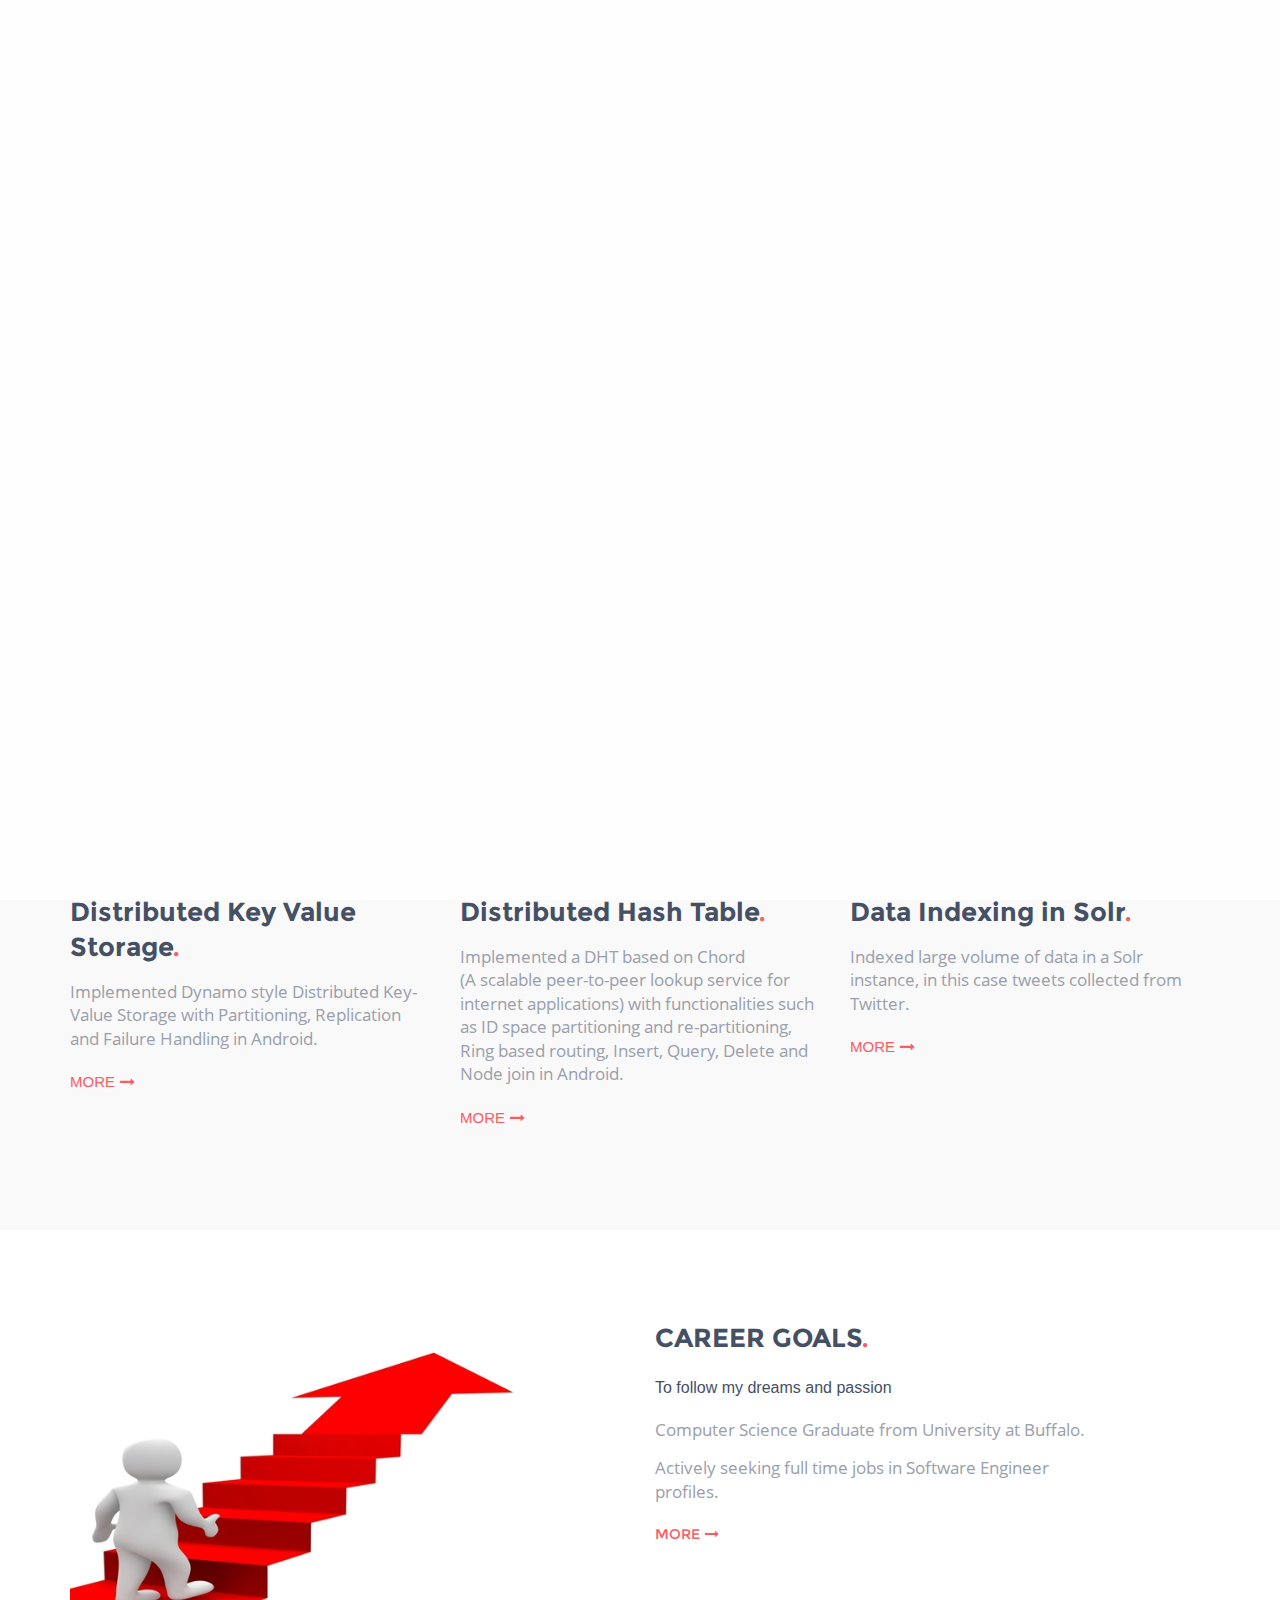
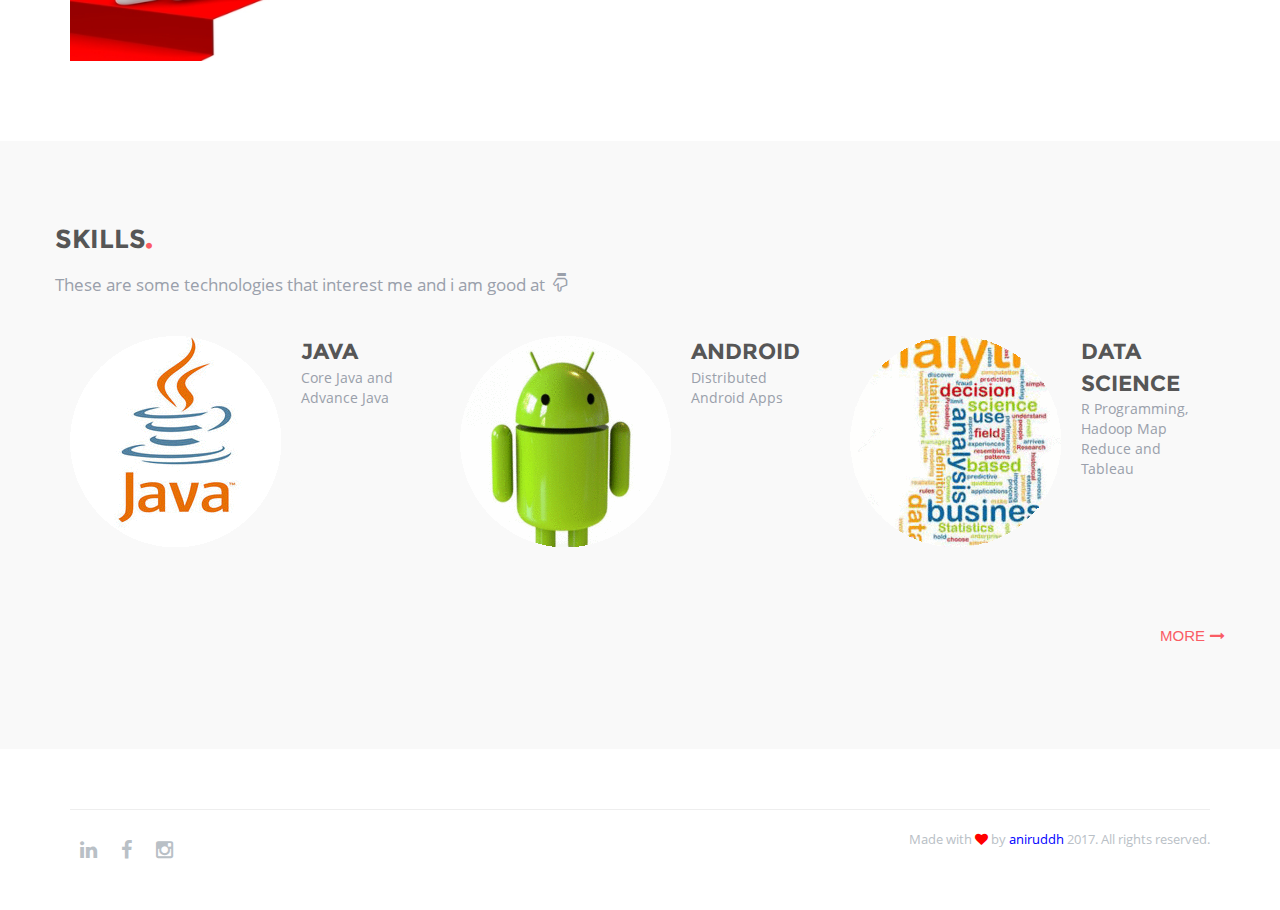
==== index.html @ 6357b133 "Initial Commit" ====
<!doctype html>
<!--[if lt IE 7]>      <html class="no-js lt-ie9 lt-ie8 lt-ie7" lang=""> <![endif]-->
<!--[if IE 7]>         <html class="no-js lt-ie9 lt-ie8" lang=""> <![endif]-->
<!--[if IE 8]>         <html class="no-js lt-ie9" lang=""> <![endif]-->
<!--[if gt IE 8]><!--> <html class="no-js" lang=""> <!--<![endif]-->
    <head>
        <meta charset="utf-8">
        <meta http-equiv="X-UA-Compatible" content="IE=edge,chrome=1">
        <title></title>
        <meta name="description" content="">
        <meta name="viewport" content="width=device-width, initial-scale=1">
        <link rel="apple-touch-icon" href="apple-touch-icon.png">

        <link rel="stylesheet" href="assets/css/bootstrap.min.css">
        <!--        <link rel="stylesheet" href="assets/css/bootstrap-theme.min.css">-->


        <!--For Plugins external css-->
        <link rel="stylesheet" href="assets/css/plugins.css" />
        <link rel="stylesheet" href="assets/css/opensans-web-font.css" />
        <link rel="stylesheet" href="assets/css/montserrat-web-font.css" />

		<!--For font-awesome css-->
        <link rel="stylesheet" href="assets/css/font-awesome.min.css" />

        <!--Theme custom css -->
        <link rel="stylesheet" href="assets/css/style.css">

        <!--Theme Responsive css-->
        <link rel="stylesheet" href="assets/css/responsive.css" />

        <script src="assets/js/vendor/modernizr-2.8.3-respond-1.4.2.min.js"></script>
    </head>
    <body>
        <!--[if lt IE 8]>
            <p class="browserupgrade">You are using an <strong>outdated</strong> browser. Please <a href="http://browsehappy.com/">upgrade your browser</a> to improve your experience.</p>
        <![endif]-->
		
		<div class='preloader'><div class='loaded'>&nbsp;</div></div>
        <nav class="mainmenu navbar navbar-default navbar-fixed-top">
            <div class="container">
			
			<div class="row">
                <!-- Brand and toggle get grouped for better mobile display -->
                <div class="navbar-header">
                    <button type="button" class="navbar-toggle collapsed" data-toggle="collapse" data-target="#bs-example-navbar-collapse-1" aria-expanded="false">
                        <span class="sr-only">Toggle navigation</span>
                        <span class="icon-bar"></span>
                      <span class="icon-bar"></span>
                        <span class="icon-bar"></span>
                    </button>
					
					<!-- <div class="brand-bg">
                    <a class="navbar-brand" href="index.html"><img src="assets/images/logo.png"/></a>
					</div> -->
                </div>

                <!-- Collect the nav links, forms, and other content for toggling -->
                <div class="collapse navbar-collapse" id="bs-example-navbar-collapse-1">
                    <ul class="nav navbar-nav pull-right">
                        
                        <li><a href="./index.html">Home</a></li>
                        <li><a href="./education.html">Education</a></li>
                        <li><a href="./workex.html">Work Experience</a></li>
                        <li><a href="https://github.com/anni23">Projects</a></li>
                        <li><a href="./contact.html">Contact</a></li>
                        <li><a href="http://www.linkedin.com/in/ani-chaturvedi" target="_blank"><i class="fa fa-linkedin"></i></a></li>
                        <li><a href="https://www.facebook.com/aniruddhrc"><i class="fa fa-facebook"></i></a></li>
                        
                    </ul>
                </div><!-- /.navbar-collapse -->
				</div>
				
            </div><!-- /.container-fluid -->
        </nav>

        <!--Home page style-->
        <header class="home-bg">
		<div class="overlay-img">
			<div class="container">
				<div class="row">
					<div class="col-md-6 col-sm-12 col-xs-12">
						<div class="header-details">
							<h1 color"white">Hi !!</h1>
							<h1 color"white">This is Aniruddh<br>Chaturvedi</h1>
							<p>Wanna be software developer.</p>
							<a href="./resume/Aniruddh Chaturvedi-Resume.pdf" target="_blank"><button class="btn btn-default"><i class="glyphicon glyphicon-save"></i>&nbsp;&nbsp;<font size=5>Resume</font></button></a>
						</div>
					</div>
					

				</div>
			</div>
		</div>	
        </header>

        <!-- Sections -->
        <h4 class=test>Let's have a look at some of my challenging projects.</h4>
        <section id="promotion-area" class="sections">
            
            
            <div class="container">
                <!-- Example row of columns -->
                <div class="row">
                
					<div class="col-sm-4 col-sm-12 col-xs-12">
						<div class="promotion">
						<h1>Distributed Key Value Storage<i class="fa fa-circle"></i></h1>
						<p>Implemented Dynamo style Distributed Key-Value Storage with Partitioning, Replication and Failure Handling in Android.</p>
						<a href="./DynamoDB.html"><h4>more<span><i class="fa fa-long-arrow-right"></i></span></h4></a>
						
						</div>
					</div>
					
					<div class="col-sm-4 col-sm-12 col-xs-12">
						<div class="promotion">
						
						<h1>Distributed Hash Table<i class="fa fa-circle"></i></h1>
						<p>Implemented a DHT based on Chord<br>(A scalable peer-to-peer lookup service for internet applications) with functionalities such as ID space partitioning and re-partitioning, Ring based routing, Insert, Query, Delete and Node join in Android.</p>
						<a href="./dht.html"><h4>more<span><i class="fa fa-long-arrow-right"></i></span></h4></a>
						
						</div>
					</div>
					
					<div class="col-sm-4 col-sm-12 col-xs-12">
						<div class="promotion">
						
						<h1>Data Indexing in Solr<i class="fa fa-circle"></i></h1>
						<p>Indexed large volume of data in a Solr instance, in this case tweets collected from Twitter.</p>
						<a href="./solr.html"><h4>more<span><i class="fa fa-long-arrow-right"></i></span></h4></a>
						
						</div>
					</div>

                </div>
            </div> <!-- /container -->       
        </section>
		
		
		<section id="portfolio-area" class="sections">
            <div class="container">
                <!-- Example row of columns -->
                <div class="row">
					<div class="col-sm-6 col-sm-12 col-xs-12">
						<div class="portfolio">
							<img src="assets/images/computer.png" alt="" />
						</div>
					</div>
					
					<div class="col-sm-5 col-sm-12 col-xs-12">
						<div class="portfolio">
						
						<div class="item">
						<h1>Career Goals<i class="fa fa-circle"></i></h1>
						<h5>To follow my dreams and passion</h5>
						<p>Computer Science Graduate from University at Buffalo.</p>
						<p>Actively seeking full time jobs in Software Engineer profiles.</p>
						<a href="./cover/Cover-Letter.pdf" target="_blank"><h4>more<span><i class="fa fa-long-arrow-right"></i></span></h4></a>
						</div>
						
						</div>
					</div>

                </div>
            </div> <!-- /container -->       
        </section>
		
		
		<section id="our-team" class="sections">
            <div class="container">
                <!-- Example row of columns -->
                <div class="row">
						<div class="team-heading">
							<h1>Skills<i class="fa fa-circle"></i></h1>
							<p>These are some technologies that interest me and i am good at&nbsp;&nbsp;<i class="glyphicon glyphicon-hand-down"></i></p>
						</div>
				
				<div class="team-member">
					
					<div class="col-sm-4 col-sm-12 col-xs-12">
						<div class="team">
							<img src="assets/images/man1.png" alt="" />
							<div class="team-info">
								<h2>Java</h2>
								<p>Core Java and Advance Java</p>
							</div>
						</div>	
					</div>
					
					<div class="col-sm-4 col-sm-12 col-xs-12">
						<div class="team">
							<img src="assets/images/man2.png" alt="" />
							<div class="team-info">
								<h2>Android</h2>
								<p>Distributed Android Apps</p>
							</div>
						</div>	
					</div>
					
					<div class="col-sm-4 col-sm-12 col-xs-12">
						<div class="team">
							<img src="assets/images/man3.png" alt="" />
							<div class="team-info">
								<h2>Data Science</h2>
								<p>R Programming, Hadoop Map Reduce and Tableau</p>
							</div>
						</div>	
					</div>
					
					<div class="team-more">
						<a href="./skills.html"><h4>more<span><i class="fa fa-long-arrow-right"></i></span></h4></a>
					</div>
					
				</div>	
					
				</div>
                
            </div> <!-- /container -->       
        </section>
		
		<div class="scroll-top">
		
			<div class="scrollup">
				<i class="fa fa-angle-double-up"></i>
			</div>
			
		</div>
	
        <!--Footer-->
        <footer>
            <div class="container">
			<hr>
            	<div class="row">
				
            		<div class="col-md-6 col-sm-6 col-xs-12">
						<div class="social-network">
							<a href="http://www.linkedin.com/in/ani-chaturvedi" target="_blank"><i class="fa fa-linkedin"></i></a>
							<a href="https://www.facebook.com/aniruddhrc" target="_blank"><i class="fa fa-facebook"></i></a>
							<!-- <a href="#" target="_blank"><i class="fa fa-google-plus"></i></a> -->
							<a href="https://www.instagram.com/aniruddhchaturvedi/?hl=en" target="_blank"><i class="fa fa-instagram"></i></a>
						</div>
					</div>
					
            		<div class="col-md-6 col-sm-6 col-xs-12">
						<div class="copyright">
							<p>Made with <i class="fa fa-heart"></i> by <font color=blue> aniruddh </font>2017. All rights reserved.</p>
						</div>
					</div>
					
            	</div>
            </div>
        </footer>


        <script src="assets/js/vendor/jquery-1.11.2.min.js"></script>
        <script src="assets/js/vendor/bootstrap.min.js"></script>

        <script src="assets/js/plugins.js"></script>
        <script src="assets/js/main.js"></script>
    </body>
</html>
---- assets/css/plugins.css ----
/*
Author: XpeedStudio
Author URI: http://themeforest.net/user/XpeedStudio/portfolio
*/
---- assets/css/opensans-web-font.css ----
@font-face {
    font-family: 'open_sansregular';
    src: url('../fonts/opensans-regular.eot');
    src: url('../fonts/opensans-regular.eot?#iefix') format('embedded-opentype'),
         url('../fonts/opensans-regular.woff2') format('woff2'),
         url('../fonts/opensans-regular.woff') format('woff'),
         url('../fonts/opensans-regular.ttf') format('truetype'),
         url('../fonts/opensans-regular.svg#open_sansregular') format('svg');
    font-weight: normal;
    font-style: normal;

}
---- assets/css/montserrat-web-font.css ----
/* Generated by Font Squirrel (http://www.fontsquirrel.com) on February 29, 2016 */



@font-face {
    font-family: 'montserratbold';
    src: url('../fonts/montserrat-bold.eot');
    src: url('../fonts/montserrat-bold.eot?#iefix') format('embedded-opentype'),
         url('../fonts/montserrat-bold.woff2') format('woff2'),
         url('../fonts/montserrat-bold.woff') format('woff'),
         url('../fonts/montserrat-bold.ttf') format('truetype'),
         url('../fonts/montserrat-bold.svg#montserratbold') format('svg');
    font-weight: normal;
    font-style: normal;

}




@font-face {
    font-family: 'montserratregular';
    src: url('../fonts/montserrat-regular.eot');
    src: url('../fonts/montserrat-regular.eot?#iefix') format('embedded-opentype'),
         url('../fonts/montserrat-regular.woff2') format('woff2'),
         url('../fonts/montserrat-regular.woff') format('woff'),
         url('../fonts/montserrat-regular.ttf') format('truetype'),
         url('../fonts/montserrat-regular.svg#montserratregular') format('svg');
    font-weight: normal;
    font-style: normal;

}
---- assets/css/style.css ----
/*
Author: XpeedStudio
Author URI: http://themeforest.net/user/XpeedStudio/portfolio
*/
/* ==========================================================================
   Author's custom styles
   ========================================================================== */
html,
body {
    background-color: #ffffff;
    font-size: 15px;
    color: #565656;
    width: 100%;
    padding: 0;
    margin-left: 0;
    margin-right: 0;
    font-family: 'open_sansregular';
    font-weight: 300;
}
/*==========================================
PRE LOADER 
==========================================*/

.preloader {
    position: fixed;
    top: 0;
    left: 0;
    right: 0;
    bottom: 0;
    background-color: #fefefe;
    z-index: 99999;
    height: 100%;
    width: 100%;
    overflow: hidden !important;
}

.loaded {
    width: 60px;
    height: 60px;
    position: absolute;
    left: 50%;
    top: 50%;
    background-image: url(../images/preloading.gif);
    background-repeat: no-repeat;
    background-position: center;
    -moz-background-size: cover;
    background-size: cover;
    margin: -20px 0 0 -20px;
}
img {
    -moz-user-select: none;
    -webkit-user-select: none;
    -ms-user-select: none;
    user-select: none;
    -webkit-user-drag: none;
    user-drag: none;
}
a,
a:hover,
a:active,
a:focus {
    text-decoration: none;
    outline: none;
}
a,
button,
a span {
    -webkit-transition: 0.2s ease-in-out;
    -o-transition: 0.2s ease-in-out;
    transition: 0.2s ease-in-out;
}
.btn.extra-width {
    padding: 13px 40px;
}
.btn:focus,
.btn:active {
    outline: inherit;
}
*,
*:before,
*:after {
    -webkit-box-sizing: border-box;
    -moz-box-sizing: border-box;
    box-sizing: border-box;
    /*    direction: rtl;*/
}
p {
    margin: 0 0 15px;
}
.clear {
    clear: both;
}
ol,
ul {
    list-style: none;
    padding: 0;
}
img {
    max-width: 100%;
}
textarea,
input[type="text"],
input[type="password"],
input[type="datetime"],
input[type="datetime-local"],
input[type="date"],
input[type="month"],
input[type="time"],
input[type="week"],
input[type="number"],
input[type="email"],
input[type="url"],
input[type="search"],
input[type="tel"],
input[type="color"],
.uneditable-input {
    outline: none;
}
.form-control {
    border: 1px solid rgba(0, 0, 0, 0.08);
    font-size: 16px;
    height: 45px;
}
.form-control:focus {
    border-color: #f56363;
}
h1,
h2,
h3 {
    font-family: 'Lane', sans-serif;
    font-weight: 300;
    margin: 0;
}
h4,
h5 {
    font-family: 'roboto', sans-serif;
    font-weight: 300;
    margin: 0;
    line-height: 2rem;
}
h1 {
    font-size: 3rem;
    font-weight: 300;
	line-height:inherit;
}
h2 {
    font-size: 2.5rem;
    margin-bottom: .9rem;
	line-height:inherit;
}
h3 {
    font-weight: 300;
    margin-bottom: .9rem;
    font-size: 2.1rem;
    line-height: 2.5rem;
}
h4 {
    font-size: 1.6rem;
    line-height: 2.2rem;
    margin-bottom: 1.1rem;
}
h5 {
    font-size: 1.3rem;
    margin-bottom: 1rem;
}
h6 {
    font-size: 1rem;
    margin-bottom: .9rem;
}
p {
    /*line-height: 1.5rem;*/
    font-size: 1.1rem;
	color:#9aa0ab;
}
p:last-child {
    margin-bottom: 0px;
}
/*.home-wrap h1,*/
.home-wrap h2,
.home-wrap h3,
.home-wrap h4,
.home-wrap h5,
.home-wrap p {
    color: #ffffff;
    font-family: 'roboto', sans-serif;
}
.text {
    color: #333333;
}
.colorstext {
    color: #f56363;
}
.coloricon i {
    color: #f56363;
}
.colorsbg {
    background: #f56363;
    color: #ffffff;
}
.colorsbg .separator2 {
    border: 2px solid;
}
.colorsbg .separator_wrap::after,
.colorsbg .separator_wrap::before {
    background-color: #ffffff;
}
.lightbg {
    background-color: #f9f9f9;
}
.transition {
    -webkit-transition: all 300ms linear;
    -moz-transition: all 300ms linear;
    -o-transition: all 300ms linear;
    -ms-transition: all 300ms linear;
    transition: all 300ms linear;
}
/*
Section
*/
.sections {
    padding-top: 80px;
    padding-bottom: 80px;
    position: relative;
    overflow: hidden;
}
footer {
    padding:40px 0;
}
section .subtitle h5 {
    margin-top: 10px;
    font-size: 1.3rem;
    font-family: 'roboto', sans-serif;
}
.parallax-section {
    max-width: 100%;
    color: #ffffff;
}
section .title-half h2 {
    font-size: 3rem;
    line-height: 4rem;
    font-weight: 300;
    margin-bottom: 1.4rem;
}
section .subtitle-half h5 {
    font-weight: 100;
    font-size: 17px;
}
section:nth-of-type(odd) {
    background-color: #F9F9F9;
}
.fw-special-title-half {
    font-size: 2rem;
    line-height: 3rem;
    font-weight: 100;
    /*    margin-bottom: 10px;*/
}
.heading {
    margin-bottom: 4rem;
}
/*.overlay {
    background-color: rgba(0, 0, 0, 0.3);
    width: 100%;
    min-height: 750px;
}
.overlay-fluid-block {
    background-color: rgba(0, 0, 0, 0.5);
    width: 100%;
}
.home-overlay-fluid {
    background-color: rgba(41, 41, 41, 0.68);
    width: 80%;
    margin: auto;
}
.overlay-img {
    background: rgba(194, 201, 204, 0.3);
    width: 100%;
    padding-top: 100px;
    padding-bottom: 100px;
    color: #ffffff;
}*/
.no-padding {
    padding: 0 !important;
}
.fluid-blocks-col {
    padding: 70px 40px 0 80px;
}
.fluid-blocks-col-right {
    padding: 70px 80px 0 40px;
}

/*
Extra height css
*/
.margin-top-20 {
    margin-top: 20px;
}
.margin-bottom-20 {
    margin-bottom: 20px;
}
.margin-top-40 {
    margin-top: 40px;
}
.margin-bottom-40 {
    margin-bottom: 40px;
}
.margin-top-60 {
    margin-top: 60px;
}
.margin-80 {
    margin-top: 80px;
    margin-bottom: 80px;
}
.margin-bottom-60 {
    margin-bottom: 60px;
}
.margin-top-80 {
    margin-top: 80px;
}
.margin-bottom-80 {
    margin-bottom: 80px;
}
.padding-top-20 {
    padding-top: 1.33rem;
}
.padding-bottom-20 {
    padding-bottom: 1.33rem;
}
.padding-top-40 {
    padding-top: 2.66rem;
}
.padding-bottom-40 {
    padding-bottom: 2.66rem;
}
.padding-top-60 {
    padding-top: 5rem;
}
.padding-bottom-60 {
    padding-bottom: 5rem;
}
.padding-bottom-0 {
    padding-bottom: 0;
}
/*padding*/
.padding-twenty {
    padding: 10px 0;
}
.padding-fourty {
    padding: 20px 0;
}
.padding-sixty {
    padding: 30px 0;
}
.padding-eighty {
    padding: 40px 0;
}


/*for placeholder changes*/

/*input::-webkit-input-placeholder {
  color: #CACACA;
  font-size: 18px;
}
input::-moz-placeholder {
  color: #CACACA;
  font-size: 18px;
}
input:-ms-input-placeholder {
  color: #CACACA;
  font-size: 18px;
}*/

/*for image bg*/


.home-bg{
    background: url(../images/header-bg.jpg) no-repeat center top fixed;
	min-height:750px;
    -moz-background-size: cover;
    -webkit-background-size: cover;
    -o-background-size: cover;
    background-size: cover;
    width: 100%;
    overflow: hidden;
}

.home-bg1{
    background: url(../images/header-bg1.jpg) no-repeat center top fixed;
    min-height:1200px;
    -moz-background-size: cover;
    -webkit-background-size: cover;
    -o-background-size: cover;
    background-size: cover;
    width: 100%;
    overflow: hidden;
}

.homebg{
    background-color:    
    min-height:750px;
    -moz-background-size: cover;
    -webkit-background-size: cover;
    -o-background-size: cover;
    background-size: cover;
    width: 100%;
    overflow: hidden;
}

.mainmenu.navbar-default {
	background-color:transparent;
	border-color:transparent;
	
}




.mainmenu .navbar-brand {
	padding: 0px 0px;
}
.navbar-brand  img{
	margin-top: 15px;
	padding-left: 15px;
}
.navbar-nav {
    padding-top: 15px;
}
/*.mainmenu .brand-bg{
	background: #fa5c65;
    padding: 20px 10px 10px;
    height: 70px;
    border-bottom-left-radius: 10px;
    border-bottom-right-radius: 10px;
}*/


.mainmenu .navbar-nav li a{
	text-transform:uppercase;
	font-size:14px;
	color:white;
}

.mainmenu .navbar-nav li a:hover{
    text-transform:uppercase;
    font-size:14px;
    color:rgb(180,180,180);
}

.mainmenu.menu-bg{
	background:rgb(110,110,110);
	color:#c8ced0;
}

.mainmenu .navbar-nav li a i{
	color:#fa5c65;
	font-size:18px;
	transition:.3s ease-in-out;
}
.mainmenu .navbar-nav li a i:hover{
	color:white;
}


.home-bg .header-details{
	padding-top:220px;
	color:white;
}

.home-bg1 .header-details{
    padding-top:120px;
    color:white;
}

.home-bg .header-details h1{
	/*text-transform:uppercase;*/
	font-family: 'montserratbold';
	font-size:48px;
	margin-bottom:7px;
	line-height: 55px;
    color:white;
}
.home-bg .header-details h1 i{
	font-size:7px;
}
.home-bg .header-details p{
	font-size:20px;
	color:'white';
}

p.contact{
    font-size:30px;
    color:rgb(61,116,135);
}

p.projects{
    font-size:22px;
    color:rgb(0,0,0);
}


/*p.workex{
    padding-left:50px;
    padding-top:150px;
    font-size:25px;
    color:rgb(61,116,135);
}*/

.home-bg .header-details button{
	padding:10px;
	width: 150px;
    height: 60px;
	background:#fa5c65;
	color:white;
	font-size:15px;
	margin-top:30px;
}
.home-bg .header-details button:hover{
	background:#fa5c65;
	color:rgb(220,220,220);
}
.btn-default{
	border-color:transparent;
}

.promotion {
	color:#465065;
}
h4.test{
    padding-top:15px;
    padding-left:180px;
}

.promotion h1{
	/*text-transform:uppercase;*/
	font-size:26px;
	margin-bottom:15px;
	font-family: 'montserratbold';
	line-height:35px;
}
.promotion h1 i{
	font-size:5px;
	color:#fa5c65;
}

.promotion a h4{
	text-transform:uppercase;
	font-size:15px;
	color:#fa5c65;
}
.promotion a h4:hover{
	color:pink;
}
.promotion h4 span i{
	padding-left:5px;
	
}

.portfolio{
	color:#465065;
	overflow:hidden;
}

.portfolio img{
	margin-left: -79px;
}

.portfolio h1{
	text-transform:uppercase;
	font-size:26px;
	margin-bottom:15px;
	font-family: 'montserratbold';
}
.portfolio h1 i{
	font-size:5px;
	color:#fa5c65;
}

.portfolio a h4{
	text-transform:uppercase;
	font-size:14px;
	color:#fa5c65;
	font-family: 'montserratregular';
}
.portfolio a h4:hover{
	color:pink;
}
.portfolio h5{
	font-size:16px;
}
.portfolio h4 span i{
	padding-left:5px;
	
}
.portfolio .item{
	padding-top:10px;
}
.team-heading {
    margin-bottom: 40px;
}

.team-heading h1{
	text-transform:uppercase;
	font-size:26px;
	margin-bottom:15px;
	font-family: 'montserratbold';
}

.team-heading h1 i{
	font-size:7px;
	color:#fa5c65;
}
.team-heading h5{
	font-size:15px;
}

.team  img{
	float:left;
	margin-right: 20px;
}

.team .team-info h2{
	text-transform:uppercase;
	font-size:22px;
	font-family:"montserratbold";
	margin-bottom:0;
}
.team .team-info h5{
	font-size:14px;
	color:#fa5c65;
	margin-bottom:0;
	font-weight:bold;
}
.team .team-info p{
	font-size:14px;
	
}
.team-more{
	padding-top:72px;
	float:right;
}

.team-more a h4{
	text-transform:uppercase;
	font-size:15px;
	color:#fa5c65;
}
.team-more a h4:hover{
	color:pink;
}
.team-more h4 span i{
	padding-left:5px;
	
}
.social-network a i{
	margin:10px;
	color:#b9c0c6;
	font-size:20px;
	transition:.3s ease-in-out;
	-webkit-transition:.3s ease-in-out;
	-moz-transition:.3s ease-in-out;
}
.social-network a i:hover{
	color:red;
}
.copyright p{
	font-size:13px;
	color:#b9c0c6;
	text-align:right;
}
.copyright i{
    font-size:13px;
    color:red;
    text-align:right;
}

.scrollup{
		width:40px;
		height:40px;
		text-align:center;
		color:#fa5c65;
		font-size:30px;
		background:#c8cfd0;
		position:fixed;
		bottom:100px;
		right:50px;
		font-weight:bold;
	}




.home-bg1 .workex .ril img
{
    position:absolute;
    width:300px;
    height:620px;
    padding-left:120px;
    padding-top:500px;
}

.home-bg1 .workex .mortara img
{
    position:absolute;
    width:300px;
    height:380px;
    padding-left:130px;
    padding-top:180px;
}


.home-bg1 .workex .barc img
{
    position:absolute;
    padding-left:120px;
    padding-top:730px;

}

.home-bg1 .workex .mortara .text 
{
    position:absolute;
    padding-left:450px;
    padding-top:80px;
    font-size:25px;
    color:rgb(61,116,135);

}

.home-bg1 .workex .ril .text 
{
    position:absolute;
    padding-left:450px;
    padding-top:400px;
    font-size:25px;
    color:rgb(61,116,135);

}

.home-bg1 .workex .barc .text 
{
    position:absolute;
    padding-left:450px;
    padding-top:730px;
    font-size:25px;
    color:rgb(61,116,135);

}

.home-bg1 .workex h4 
{
    font-size:26px;
    color:black;
}

.home-bg1 .workex ul 
{
    list-style-type: square;
}
---- assets/css/responsive.css ----
/*
Author: XpeedStudio
Author URI: http://themeforest.net/user/XpeedStudio/portfolio
*/

/* Portrait tablets and medium desktops */
@media (min-width: 992px) and (max-width: 1199px) {
    body {
        font-size: 15px;
    }
    

}

/* Portrait tablets and small desktops */
@media  (max-width: 991px) {
    html {
        font-size: 90%;
    }
   .team-heading {
    text-align: center;
	}
	.team  img{
	float:none;
	margin-bottom:20px;
	}
	.team {
		text-align:center;
		margin-bottom:40px;
	}
	.team-more {
    text-align:center;
	float:none;
	margin-top:80px;
	}


}
/* Landscape phones and portrait tablets */
@media (max-width: 767px) {
    html {
        font-size: 80%;
    }
	.home-bg .header-details h1 {
    font-size: 39px;

	}
	.promotion {
    margin-bottom: 30px;
    text-align: center;
	}
	.portfolio {
    margin-bottom: 30px;
    text-align: center;
	}
	.team-heading {
    text-align: center;
	}
	.team  img{
	float:none;
	margin-bottom:20px;
	}
	.team {
		text-align:center;
		margin-bottom:40px;
	}
	.team-more {
    text-align:center;
	float:none;
	margin-top:80px;
	}
   
}



/* Landscape phones and smaller */
@media (max-width: 480px) {
    html {
        font-size: 65%;
    }
	.home-bg .header-details h1 {
    font-size: 18px;
    line-height: 30px;
	}
	.home-bg .header-details p {
    font-size: 12px;
	}
	.portfolio {
    margin-bottom: 30px;
    text-align: center;
	}
	.team-heading {
    text-align: center;
	}
	.portfolio img {
    margin-left:0;
	}

}



@media (max-width: 320px) {


    html {
        font-size: 60.5%;
    }
	.team-heading {
    text-align: center;
	}
	
}
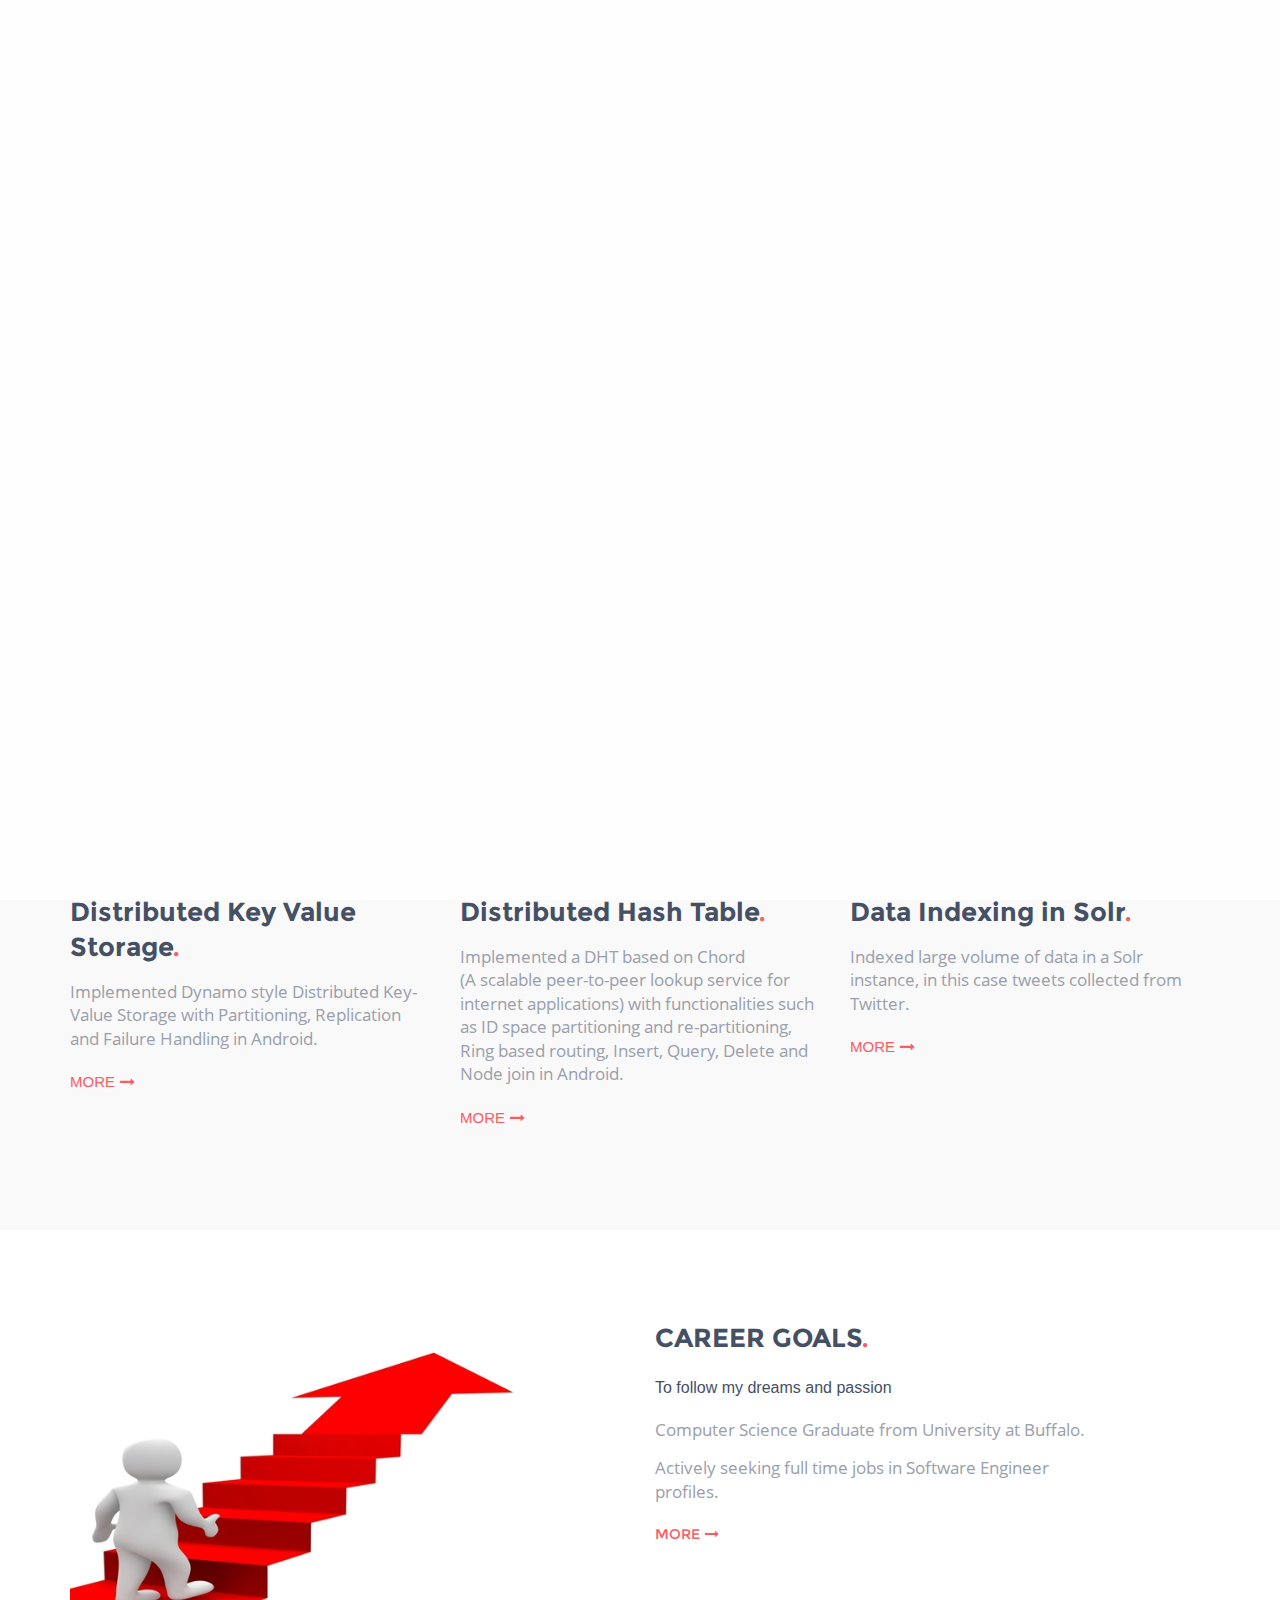
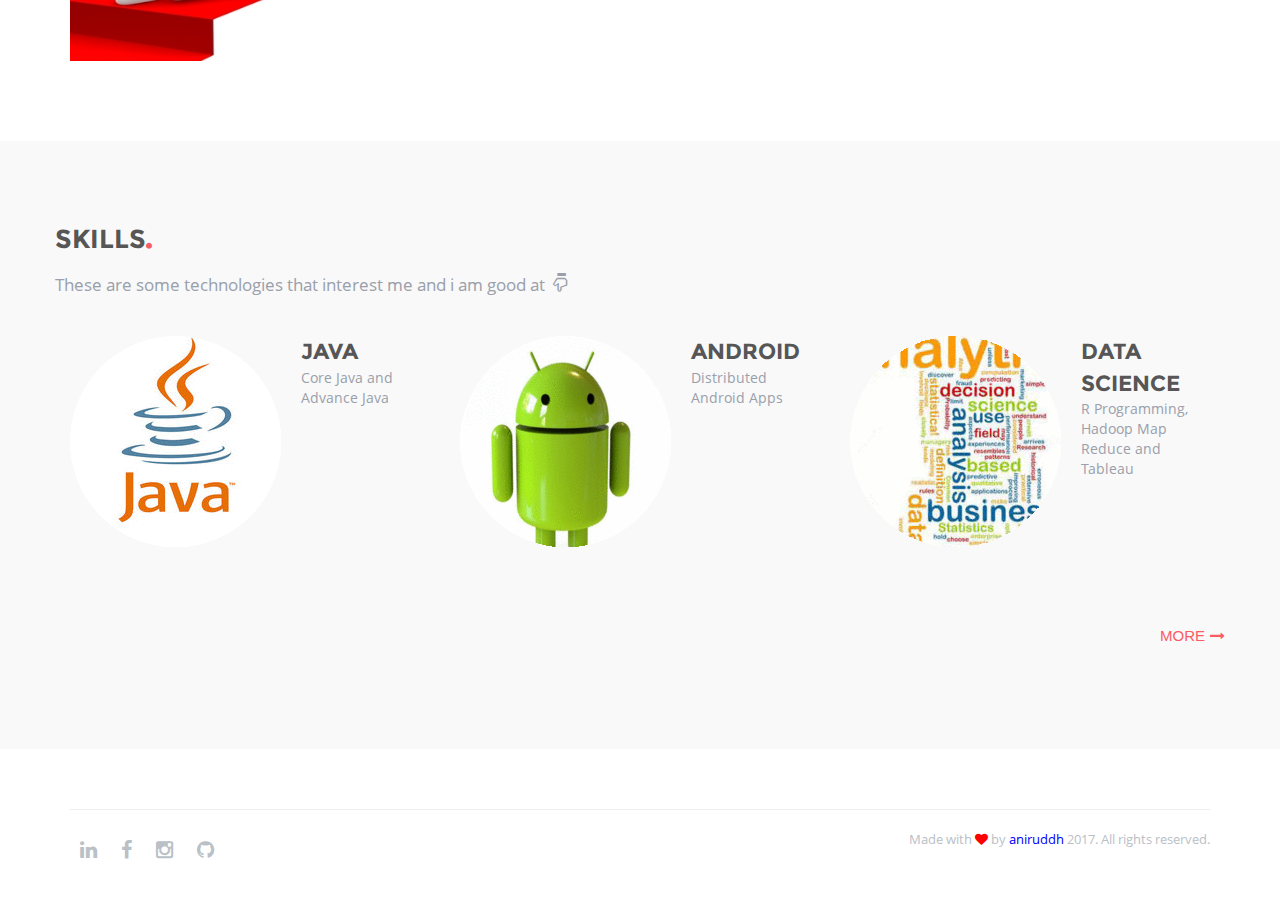
==== commit c78e75d8: "Background changed to white and git, insta added" ====
--- a/index.html
+++ b/index.html
@@ -65,7 +65,9 @@
                         <li><a href="https://github.com/anni23">Projects</a></li>
                         <li><a href="./contact.html">Contact</a></li>
                         <li><a href="http://www.linkedin.com/in/ani-chaturvedi" target="_blank"><i class="fa fa-linkedin"></i></a></li>
-                        <li><a href="https://www.facebook.com/aniruddhrc"><i class="fa fa-facebook"></i></a></li>
+                        <li><a href="https://www.facebook.com/aniruddhrc" target="_blank"><i class="fa fa-facebook"></i></a></li>
+                        <li><a href="https://www.instagram.com/aniruddhchaturvedi/?hl=en" target="_blank"><i class="fa fa-instagram"></i></a></li>
+                        <li><a href="https://github.com/anni23" target="_blank"><i class="fa fa-github"></i></a></li>
                         
                     </ul>
                 </div><!-- /.navbar-collapse -->
@@ -238,6 +240,7 @@
 							<a href="https://www.facebook.com/aniruddhrc" target="_blank"><i class="fa fa-facebook"></i></a>
 							<!-- <a href="#" target="_blank"><i class="fa fa-google-plus"></i></a> -->
 							<a href="https://www.instagram.com/aniruddhchaturvedi/?hl=en" target="_blank"><i class="fa fa-instagram"></i></a>
+							<a href="https://github.com/anni23" target="_blank"><i class="fa fa-github"></i></a>
 						</div>
 					</div>
 					
--- a/assets/css/style.css
+++ b/assets/css/style.css
@@ -690,64 +690,6 @@
 
 
 
-
-.home-bg1 .workex .ril img
-{
-    position:absolute;
-    width:300px;
-    height:620px;
-    padding-left:120px;
-    padding-top:500px;
-}
-
-.home-bg1 .workex .mortara img
-{
-    position:absolute;
-    width:300px;
-    height:380px;
-    padding-left:130px;
-    padding-top:180px;
-}
-
-
-.home-bg1 .workex .barc img
-{
-    position:absolute;
-    padding-left:120px;
-    padding-top:730px;
-
-}
-
-.home-bg1 .workex .mortara .text 
-{
-    position:absolute;
-    padding-left:450px;
-    padding-top:80px;
-    font-size:25px;
-    color:rgb(61,116,135);
-
-}
-
-.home-bg1 .workex .ril .text 
-{
-    position:absolute;
-    padding-left:450px;
-    padding-top:400px;
-    font-size:25px;
-    color:rgb(61,116,135);
-
-}
-
-.home-bg1 .workex .barc .text 
-{
-    position:absolute;
-    padding-left:450px;
-    padding-top:730px;
-    font-size:25px;
-    color:rgb(61,116,135);
-
-}
-
 .home-bg1 .workex h4 
 {
     font-size:26px;
